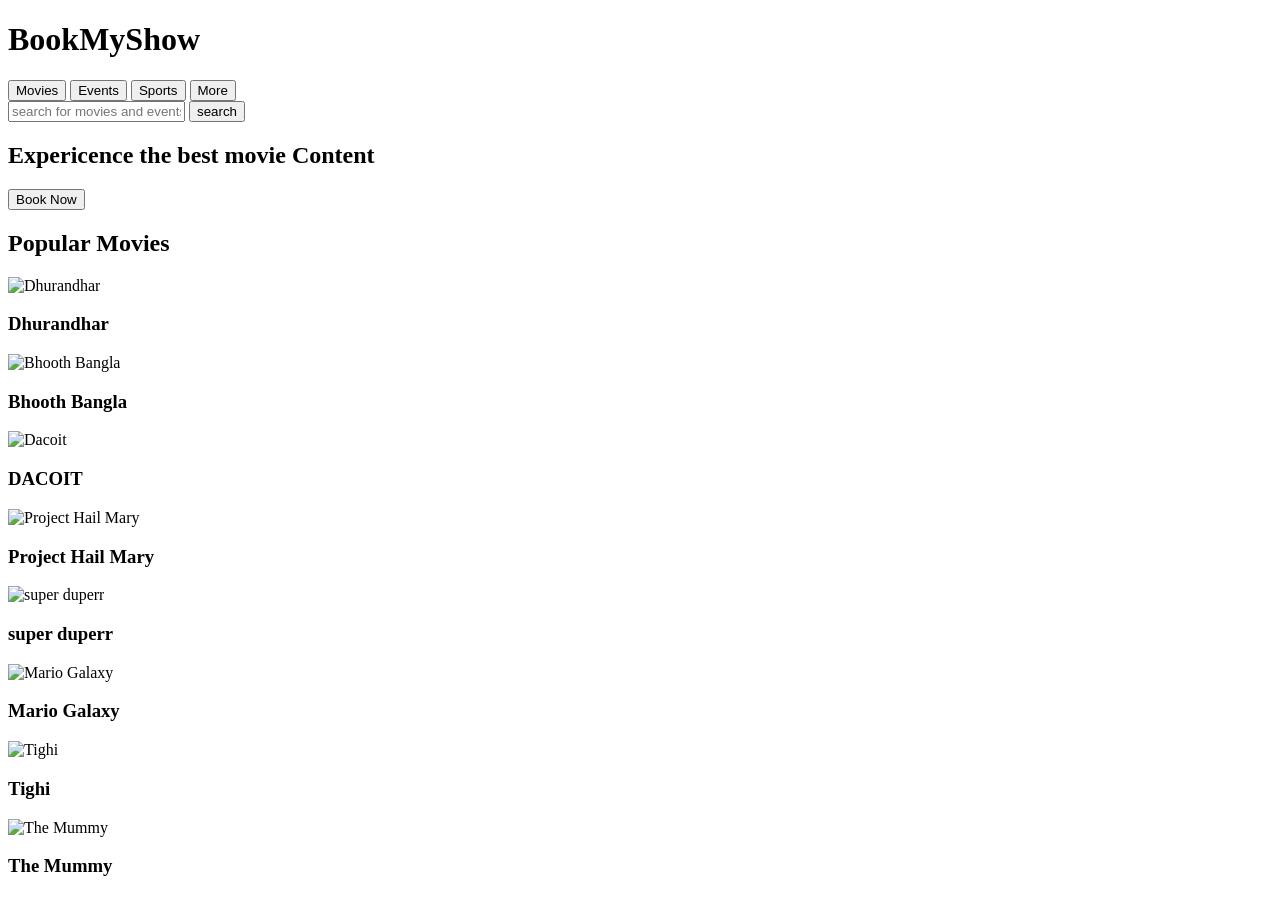
==== BookmyShow/project.html @ bd049f36 "Create project.html" ====
<!DOCTYPE html>
<html lang="en">
<head>
    <meta charset="UTF-8">
    <meta name="viewport" content="width=device-width, initial-scale=1.0">
    <title>Document</title>
    <link rel="stylesheet" href="./style.css">
</head>
<body>
    
     <header>
        <div class="head">
            <div class="logo">

                <div class="left"> <h1>BookMyShow</h1></div>
                <div class="right">
                    <button>Movies</button>
                    <button>Events</button>
                    <button>Sports</button>
                    <button>More</button>
                </div>

            </div>
            <div class="search">
                <input type="text" name="search" class="searching" placeholder="search for movies and events">
                <button>search</button>
            </div>
        </div>
     </header>

     <main>
        <div class="hero">
            <h2>Expericence the best movie Content</h2>
            <button>Book Now</button>
        </div>

        <div class="mover">
            <h2>Popular Movies</h2>
        </div>

        <div class="movie">
            <div class="card">
                <img src="./img1.webp" alt="Dhurandhar" class="images">
                <h3>Dhurandhar</h3>
            </div>

            <div class="card">
                <img src="./img2.webp" alt="Bhooth Bangla" class="images">
                <h3>Bhooth Bangla</h3>
            </div>

            <div class="card">
                <img src="./img3.webp" alt="Dacoit" class="images">
                <h3>DACOIT</h3>
            </div>

            <div class="card">
                <img src="./img4.webp" alt="Project Hail Mary" class="images">
                <h3>Project Hail Mary</h3>
            </div>

            <div class="card">
                <img src="./img5.webp" alt="super duperr" class="images">
                <h3>super duperr</h3>
            </div>

            <div class="card">
                <img src="./img6.webp" alt="Mario Galaxy" class="images">
                <h3>Mario Galaxy</h3>
            </div>

            <div class="card">
                <img src="./img7.webp" alt="Tighi" class="images">
                <h3>Tighi</h3>
            </div>

            <div class="card">
                <img src="./img8.webp" alt="The Mummy" class="images">
                <h3>The Mummy</h3>
            </div>
        </div>

        <div class="bot">
                <img src="./bottom.avif" alt="" class="img">
        </div>
     </main>


</body>
</html>
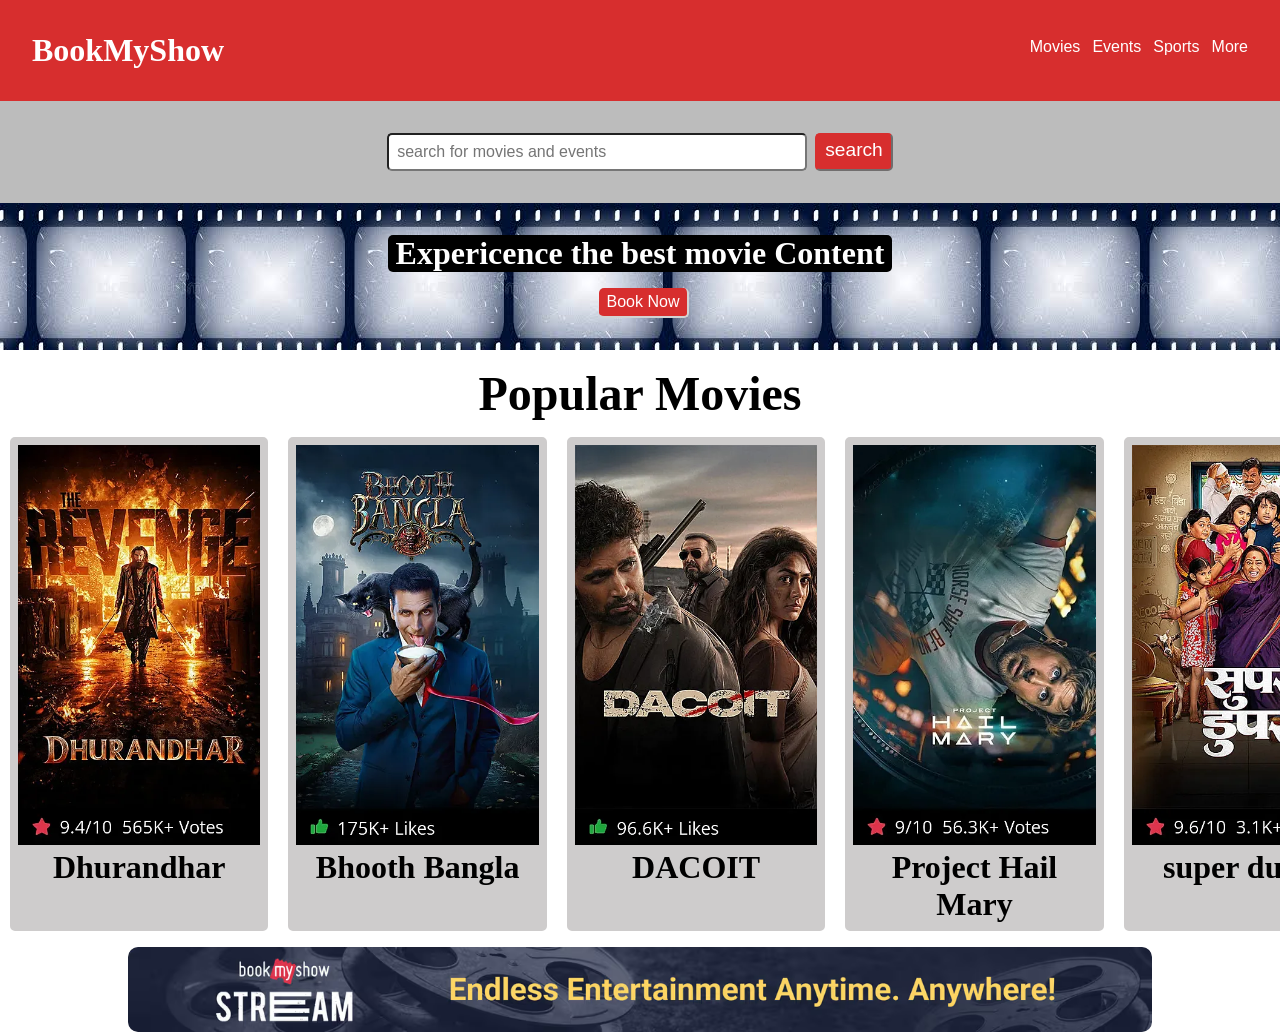
==== commit 349a593a: "Update project.html" ====
--- a/BookmyShow/project.html
+++ b/BookmyShow/project.html
@@ -40,42 +40,42 @@
 
         <div class="movie">
             <div class="card">
-                <img src="./img1.webp" alt="Dhurandhar" class="images">
+                <img src="img1.webp" alt="Dhurandhar" class="images">
                 <h3>Dhurandhar</h3>
             </div>
 
             <div class="card">
-                <img src="./img2.webp" alt="Bhooth Bangla" class="images">
+                <img src="img2.webp" alt="Bhooth Bangla" class="images">
                 <h3>Bhooth Bangla</h3>
             </div>
 
             <div class="card">
-                <img src="./img3.webp" alt="Dacoit" class="images">
+                <img src="img3.webp" alt="Dacoit" class="images">
                 <h3>DACOIT</h3>
             </div>
 
             <div class="card">
-                <img src="./img4.webp" alt="Project Hail Mary" class="images">
+                <img src="img4.webp" alt="Project Hail Mary" class="images">
                 <h3>Project Hail Mary</h3>
             </div>
 
             <div class="card">
-                <img src="./img5.webp" alt="super duperr" class="images">
+                <img src="img5.webp" alt="super duperr" class="images">
                 <h3>super duperr</h3>
             </div>
 
             <div class="card">
-                <img src="./img6.webp" alt="Mario Galaxy" class="images">
+                <img src="img6.webp" alt="Mario Galaxy" class="images">
                 <h3>Mario Galaxy</h3>
             </div>
 
             <div class="card">
-                <img src="./img7.webp" alt="Tighi" class="images">
+                <img src="img7.webp" alt="Tighi" class="images">
                 <h3>Tighi</h3>
             </div>
 
             <div class="card">
-                <img src="./img8.webp" alt="The Mummy" class="images">
+                <img src="img8.webp" alt="The Mummy" class="images">
                 <h3>The Mummy</h3>
             </div>
         </div>
--- a/BookmyShow/style.css
+++ b/BookmyShow/style.css
@@ -0,0 +1,154 @@
+*{
+    margin:0px;
+    padding: 0px;
+}
+
+.logo{
+    display: flex;
+    justify-content: space-between;
+    background-color: rgb(215, 46, 46);
+    padding: 2rem;
+}
+
+h1{
+    color: white;
+}
+
+button{
+    font-size: 1rem;
+    margin-left: 0.5rem;
+    color: white;
+    background-color: rgb(215, 46, 46);
+    border: none;
+    padding-top: 0.4rem;
+    cursor:pointer;
+}
+
+.search{
+    display: flex;
+    justify-content: center;
+    padding: 2rem 0rem;
+    background-color: rgb(188, 188, 188);
+}
+
+.searching{
+    width:400px;
+    max-width: 60%;
+    padding: 0.5rem;
+    border-radius: 5px;
+    font-size: medium;
+    font-weight: 400;
+}
+
+.search > button{
+    font-size: 1.2rem;
+    margin-left: 0.5rem;
+    border: 2px solid rgb(215, 46, 46);
+    border-bottom: solid 2px rgb(113, 110, 110);
+    border-right: 2px solid rgb(111, 109, 109);
+    border-radius: 5px;
+    padding: 0px 0.5rem 0.2rem;
+}
+
+.hero{
+    display: flex;
+    flex-direction: column;
+    justify-content: center;
+    align-items: center;
+    background-image:url(./download.jpg);
+    padding-top: 2rem;
+    padding-bottom: 2rem;
+}
+
+.hero > h2{
+    color: white;
+    font-size: 2rem;
+    background-color: black;
+    border-radius: 5px;
+    padding: 0px 8px;
+    /* max-width:100%; */
+}
+
+.hero > button{
+    border-radius: 5px;
+    padding: 0.3rem 0.5rem 0.3rem;
+    margin-top: 1rem;
+    border-right: 2px solid lightgray;
+    border-bottom: 2px solid lightgrey;
+    cursor: pointer;
+} 
+
+.mover{
+    text-align: center;
+    padding: 1rem;
+
+}
+
+.mover > h2{
+    font-size: 3rem;
+    font-weight: bold;
+}
+
+.images{
+    height:400px;
+}
+
+.card{
+    border: 0.5rem solid rgb(206, 204, 204);
+    background-color: rgb(206, 204, 204);
+    text-align:center;
+    border-radius: 5px;
+    margin: 0px 10px;
+}
+
+.movie{
+    display:flex;
+    overflow-x: scroll;
+}
+
+.card > h3{
+    font-size: 2rem;
+}
+
+.bot{
+    margin-top: 1rem;
+    text-align: center;
+}
+
+.bot > img{
+    max-width: 80%;
+    border-radius: 10px;
+}
+
+@media (max-width: 600px) and (min-width:50px)
+{
+    .logo{
+        flex-direction: column;
+        align-items: center;
+        gap:7px;
+    }
+
+    .right{
+        display:flex;
+        flex-direction: column;
+        gap:2px;
+    }
+
+    .movie{
+        flex-direction: column;
+        gap:10px;
+    }
+
+    .card{
+        border:5px solid grey;
+        background: rgb(176, 171, 171);
+        padding: 5px;
+        margin: 5px auto;
+        border-radius: 10px;
+    }
+
+    .hero > h2{
+        text-align: center;
+        max-width: 90%;
+    }
+}
